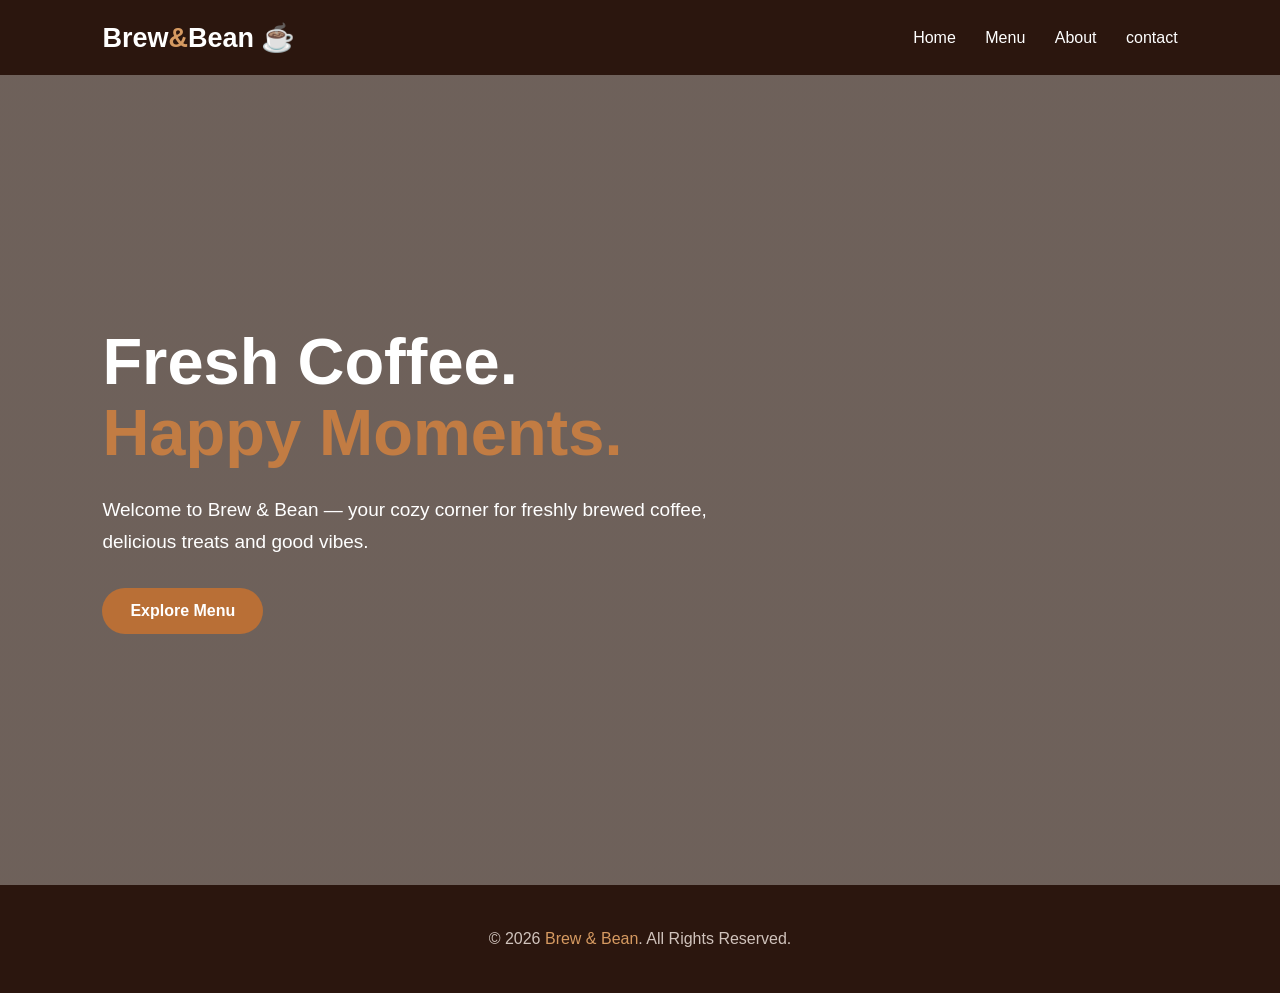
==== index.html @ 7cb2d60b "Add files via upload" ====
<!DOCTYPE html>
<html lang="en">
<head>
    <meta charset="UTF-8">
    <meta name="viewport" content="width=device-width, initial-scale=1.0">
    <title>Brew & Bean | Coffee Shop</title>

    <link rel="stylesheet" href="style.css">

</head>

<body>

    <!-- NAVBAR -->
    <header>
        <div class="logo">Brew<span>&</span>Bean ☕</div>

        <nav>
            <a href="index.html">Home</a>
            <a href="menu.html">Menu</a>
            <a href="about.html">About</a>
			<a href="contact.html">contact</a>

        </nav>
    </header>

    <!-- HERO -->
    <section class="hero" id="home">
        <div class="hero-content">
            <h1>Fresh Coffee.<br><span>Happy Moments.</span></h1>

            <p>
                Welcome to Brew & Bean — your cozy corner for
                freshly brewed coffee, delicious treats and good vibes.
            </p>

            <a href="menu.html" class="btn">Explore Menu</a>
        </div>
    </section>

   
    <!-- FOOTER -->
    <footer>
        <p>© 2026 <span>Brew & Bean</span>. All Rights Reserved.</p>
    </footer>

    <script src="script.js"></script>

</body>
</html>
---- style.css ----
* {
    margin: 0;
    padding: 0;
    box-sizing: border-box;
}

html {
    scroll-behavior: smooth;
}

body {
    font-family: Arial, sans-serif;
    background: #faf6f0;
    color: #321b12;
}


/* NAVBAR */

header {
    height: 75px;
    padding: 0 8%;
    display: flex;
    justify-content: space-between;
    align-items: center;

    background: #2b160e;
    position: sticky;
    top: 0;
    z-index: 1000;
}

.logo {
    text-decoration: none;
    color: white;
    font-size: 27px;
    font-weight: bold;
}

.logo span,
footer span {
    color: #d69a61;
}

nav a {
    color: white;
    text-decoration: none;
    margin-left: 25px;
    transition: .3s;
}

nav a:hover {
    color: #d69a61;
}

.menu-btn {
    display: none;
    background: none;
    border: none;
    color: white;
    font-size: 28px;
}


/* HERO */

.hero {
    min-height: 90vh;

    display: flex;
    align-items: center;

    padding: 80px 8%;

    background:
        linear-gradient(
            rgba(35, 17, 10, .65),
            rgba(35, 17, 10, .65)
        ),
        url("https://images.unsplash.com/photo-1495474472287-4d71bcdd2085?auto=format&fit=crop&w=1600&q=80");

    background-size: cover;
    background-position: center;

    color: white;
}

.hero-content {
    max-width: 650px;
}

.small-title {
    color: #d69a61;
    font-weight: bold;
    letter-spacing: 3px;
    margin-bottom: 15px;
}

.hero h1 {
    font-size: 65px;
    line-height: 1.1;
    margin-bottom: 25px;
}

.hero h1 span,
.heading span,
.about-content span {
    color: #c27c43;
}

.hero-content > p:not(.small-title) {
    font-size: 19px;
    line-height: 1.7;
    margin-bottom: 30px;
}


/* BUTTONS */

.buttons {
    display: flex;
    gap: 15px;
}

.btn {
    display: inline-block;
    padding: 14px 28px;
    border-radius: 30px;

    background: #b96f36;
    color: white;

    text-decoration: none;
    font-weight: bold;

    transition: .3s;
}

.btn:hover {
    transform: translateY(-3px);
    background: #d18a4d;
}

.btn.secondary {
    background: transparent;
    border: 1px solid white;
}


/* GENERAL SECTION */

.section {
    padding: 90px 8%;
}

.heading {
    text-align: center;
    margin-bottom: 50px;
}

.heading > p {
    color: #b96f36;
    font-weight: bold;
    letter-spacing: 2px;
}

.heading h2 {
    font-size: 42px;
    margin-top: 10px;
}



/* MENU */

.menu-container {
    display: grid;
    grid-template-columns: repeat(3, 1fr);
    gap: 25px;
}

/* MENU CARDS */

.card {
    background: white;
    padding: 20px;
    border-radius: 15px;
    box-shadow: 0 5px 20px rgba(0,0,0,0.1);
    transition: 0.3s;
}

.card:hover {
    transform: translateY(-5px);
}

.card img {
    width: 100%;
    height: 200px;
    object-fit: cover;
    border-radius: 12px;
}

.card h2 {
    margin-top: 15px;
}

.card p {
    color: #777;
    line-height: 1.5;
}

.card-bottom {
    display: flex;
    justify-content: space-between;
    align-items: center;
    margin-top: 20px;
}

.card-bottom h3 {
    color: #b86f38;
}

.card-bottom button {
    background: #2b160e;
    color: white;
    border: none;
    padding: 10px 15px;
    border-radius: 20px;
    cursor: pointer;
}

.card-bottom button:hover {
    background: #b86f38;
}

/* MENU IMAGES*/
.card img{
	width:100%;
	height:200px;
	object-fit:cover;
	border-radius:12px;
	margin-bottom:20px;
}
.card h2{
	margin-bottom:15px;
}
.card p{
	color:#777;
	line-height:1.6;
}
.card h3{
	color:#b86f38;
	font-size:22px;
	margin-top:20px;
}

.coffee-image {
    height: 150px;

    display: flex;
    justify-content: center;
    align-items: center;

    background: #eee1d2;
    border-radius: 15px;

    font-size: 65px;
    margin-bottom: 20px;
}

.coffee-card h3 {
    font-size: 23px;
    margin-bottom: 10px;
}

.coffee-card p {
    color: #777;
    line-height: 1.6;
}

.card-bottom {
    display: flex;
    justify-content: space-between;
    align-items: center;

    margin-top: 20px;
}

.card-bottom strong {
    font-size: 22px;
    color: #b96f36;
}

.card-bottom button {
    width: 40px;
    height: 40px;

    border: none;
    border-radius: 50%;

    background: #321b12;
    color: white;

    font-size: 22px;
    cursor: pointer;
}

.card-bottom button:hover {
    background: #b96f36;
}


/* ABOUT */

.about {
    padding: 90px 8%;

    background: #eadbc9;

    display: flex;
    align-items: center;
    gap: 60px;
}

.about-image,
.about-content {
    width: 50%;
}

.about-image img {
    width: 100%;
    border-radius: 20px;
}

.about-content h2 {
    font-size: 45px;
    margin-bottom: 25px;
}

.about-content p:not(.small-title) {
    line-height: 1.8;
    color: #60483a;
    margin-bottom: 15px;
}


/* GALLERY */

.gallery {
    display: grid;
    grid-template-columns: repeat(4, 1fr);
    gap: 15px;
}

.gallery img {
    width: 100%;
    height: 250px;
    object-fit: cover;
    border-radius: 15px;
    transition: .3s;
}

.gallery img:hover {
    transform: scale(1.04);
}


/* CONTACT */

.contact {
    padding: 90px 8%;
    text-align: center;
}

.contact-container {
    display: flex;
    justify-content: center;
    gap: 80px;
    margin-top: 40px;
}

.contact-container h3 {
    margin-bottom: 10px;
}

.contact-container p {
    color: #777;
}


/* CART */

.cart {
    position: fixed;
    right: 25px;
    bottom: 25px;

    background: #2b160e;
    color: white;

    padding: 15px 22px;
    border-radius: 30px;

    box-shadow: 0 5px 20px rgba(0,0,0,.3);

    z-index: 1000;
}


/* FOOTER */

footer {
    background: #2b160e;
    color: white;
    text-align: center;
    padding: 45px 20px;
}

footer h2 {
    margin-bottom: 10px;
}

footer p {
    color: #d0c3bc;
}

.copyright {
    margin-top: 25px;
    font-size: 14px;
}


/* MOBILE */

@media (max-width: 800px) {

    header {
        padding: 0 5%;
    }

    nav {
        display: none;

        position: absolute;
        top: 75px;
        left: 0;

        width: 100%;

        background: #2b160e;

        padding: 20px;
    }

    nav.active {
        display: flex;
        flex-direction: column;
    }

    nav a {
        margin: 12px 0;
    }

    .menu-btn {
        display: block;
    }

    .hero h1 {
        font-size: 45px;
    }

    .menu-container {
        grid-template-columns: 1fr;
    }

    .about {
        flex-direction: column;
    }

    .about-image,
    .about-content {
        width: 100%;
    }

    .about-content h2 {
        font-size: 35px;
    }

    .gallery {
        grid-template-columns: 1fr 1fr;
    }

    .contact-container {
        flex-direction: column;
        gap: 30px;
    }
}
/* CONTACT PAGE */

.contact {
    min-height: 80vh;
    padding: 70px 10%;
    text-align: center;
}

.contact h1 {
    font-size: 45px;
    margin-bottom: 15px;
}

.contact h1 span {
    color: #b86f38;
}

.contact > p {
    color: #777;
    font-size: 18px;
}

.contact-info {
    margin: 40px auto;
}

.contact-info h2 {
    margin-top: 20px;
    color: #3b2115;
}

.contact-info p {
    color: #777;
    margin-top: 5px;
}


/* CONTACT FORM */

.form-title {
    margin: 40px 0 20px;
}

form {
    max-width: 600px;
    margin: auto;

    display: flex;
    flex-direction: column;
    gap: 15px;
}

form input,
form textarea {
    padding: 15px;

    border: 1px solid #ddd;
    border-radius: 10px;

    font-size: 16px;

    outline: none;
}

form input:focus,
form textarea:focus {
    border-color: #b86f38;
}

form button {
    padding: 15px;

    background: #2b160e;
    color: white;

    border: none;
    border-radius: 25px;

    font-size: 16px;
    cursor: pointer;
}

form button:hover {
    background: #b86f38;
}
/* ===== ATTRACTIVE ITEM POPUP ===== */

.modal {
    display: none;
    position: fixed;
    z-index: 1000;
    left: 0;
    top: 0;
    width: 100%;
    height: 100%;

    background: rgba(25, 15, 10, 0.75);
    backdrop-filter: blur(6px);

    animation: fadeIn 0.3s ease;
}

/* Popup box */
.modal-content {
    position: relative;

    background: linear-gradient(
        145deg,
        #fffaf5,
        #f5e6d3
    );

    width: 380px;
    max-width: 85%;

    padding: 35px 30px;
    margin: 12vh auto;

    border-radius: 25px;

    text-align: center;

    box-shadow:
        0 20px 50px rgba(0, 0, 0, 0.35),
        0 0 0 1px rgba(255, 255, 255, 0.5);

    animation: popup 0.4s ease;
}

/* Small coffee decoration */
.modal-content::before {
    
    display: block;

    font-size: 42px;
    margin-bottom: 10px;
}

/* Item name */
.modal-content h2 {
    margin: 5px 0 12px;

    font-size: 28px;
    font-weight: 700;

    color: #4b2e1f;

    text-transform: uppercase;
}

/* Description */
.modal-content p {
    font-size: 16px;
    line-height: 1.6;

    color: #6b5a50;

    margin: 10px 15px 15px;
}

/* Price */
.modal-content h3 {
    font-size: 24px;

    color: #a0522d;

    margin: 15px 0 20px;

    font-weight: 700;
}

/* Close button */
.close {
    position: absolute;

    top: 15px;
    right: 18px;

    width: 35px;
    height: 35px;

    display: flex;
    align-items: center;
    justify-content: center;

    border-radius: 50%;

    background: #ead5c0;
    color: #4b2e1f;

    font-size: 24px;
    font-weight: bold;

    cursor: pointer;

    transition: 0.3s;
}

.close:hover {
    background: #4b2e1f;
    color: white;

    transform: rotate(90deg);
}

/* Add to Cart button */
.modal-content button {
    border: none;

    background: #4b2e1f;
    color: white;

    padding: 13px 28px;

    border-radius: 30px;

    font-size: 16px;
    font-weight: 600;

    cursor: pointer;

    box-shadow: 0 6px 15px rgba(75, 46, 31, 0.3);

    transition: 0.3s;
}

.modal-content button:hover {
    background: #8b4513;

    transform: translateY(-3px);

    box-shadow: 0 10px 20px rgba(75, 46, 31, 0.4);
}

/* Popup animation */
@keyframes popup {
    from {
        opacity: 0;
        transform: scale(0.8) translateY(30px);
    }

    to {
        opacity: 1;
        transform: scale(1) translateY(0);
    }
}

/* Background animation */
@keyframes fadeIn {
    from {
        opacity: 0;
    }

    to {
        opacity: 1;
    }
}
/* ===== ITEM IMAGE ===== */

.modal-image {
    width: 50%;
    height: 100px;

    object-fit: cover;

    border-radius: 18px;
width: 50%;
    height: 80px;
    margin-bottom: 10px;

    box-shadow: 0 8px 20px rgba(0,0,0,0.15);
}


/* ===== QUANTITY ===== */

.quantity-box {
    display: flex;

    justify-content: center;
    align-items: center;

    gap: 10px;

    margin: 20px 0;
}

.quantity-box button {
    width: 45px;
    height: 45px;

    border: 2;

    border-radius: 50%;

    background: #4b2e1f;
    color: white;

    font-size: 25px;

    cursor: pointer;

    transition: 0.3s;
}

.quantity-box button:hover {
    background: #8b4513;

    transform: scale(1.1);
}

#itemQuantity {
    font-size: 21px;

    font-weight: bold;

    min-width: 30px;

    color: #4b2e1f;
}


/* ===== TOTAL PRICE ===== */

.total-price {
    font-size: 18px;

    font-weight: bold;

    color: #4b2e1f;

    margin-bottom: 20px;
}


/* ===== ADD TO CART ===== */

.add-cart-btn {
    width: 80%;

    padding: 14px;

    border: none;

    border-radius: 30px;

    background: #4b2e1f;

    color: white;

    font-size: 17px;

    font-weight: bold;

    cursor: pointer;

    transition: 0.3s;
}

.add-cart-btn:hover {
    background: #8b4513;

    transform: translateY(-3px);

    box-shadow: 0 8px 18px rgba(75,46,31,0.35);
}
/* =========================
   ABOUT PAGE
========================= */

.about {
    background: #f8f5f0;
    padding: 90px 8%;
    min-height: 80vh;
}

.about-container {
    max-width: 1200px;
    margin: auto;

    display: flex;
    align-items: center;
    gap: 70px;
}

/* IMAGE */

.about-image {
    width: 45%;
    position: relative;
}

.about-image img {
    width: 100%;
    height: 560px;
    object-fit: cover;
    border-radius: 25px;
    position: relative;
    z-index: 2;

    box-shadow: 0 20px 45px rgba(0,0,0,0.18);
}

/* Decorative border */

.about-image::before {
    content: "";
    position: absolute;

    width: 100%;
    height: 100%;

    border: 2px solid #b8794a;
    border-radius: 25px;

    top: 18px;
    left: 18px;

    z-index: 1;
}

/* CONTENT */

.about-content {
    width: 55%;
}

.about-label {
    color: #b8794a !important;
    font-size: 14px !important;
    font-weight: bold;
    letter-spacing: 4px;
    margin-bottom: 10px;
}

.about-content h1 {
    font-size: 48px;
    color: #29231f;
    margin: 5px 0 10px;
}

.about-content h1 span {
    color: #a9683c;
}

.about-content h2 {
    font-size: 25px;
    font-weight: 500;
    color: #51453d;
    margin-bottom: 25px;
}

.about-content > p {
    font-size: 16px;
    line-height: 1.8;
    color: #665c55;
    margin-bottom: 15px;
}

/* JOURNEY CARDS */

.journey-cards {
    display: flex;
    gap: 15px;
    margin-top: 30px;
}

.journey-card {
    flex: 1;
    background: white;
    padding: 20px;
    border-radius: 16px;

    box-shadow: 0 8px 20px rgba(0,0,0,0.08);

    transition: 0.3s;
}

.journey-card:hover {
    transform: translateY(-8px);
    box-shadow: 0 15px 30px rgba(0,0,0,0.14);
}

.journey-card span {
    font-size: 27px;
}

.journey-card h3 {
    font-size: 16px;
    color: #332b26;
    margin: 10px 0 7px;
}

.journey-card p {
    font-size: 12px;
    line-height: 1.5;
    color: #746b64;
    margin: 0;
}

/* MOBILE */

@media (max-width: 768px) {

    .about {
        padding: 60px 6%;
    }

    .about-container {
        flex-direction: column;
        gap: 50px;
    }

    .about-image,
    .about-content {
        width: 100%;
    }

    .about-image img {
        height: 400px;
    }

    .about-content h1 {
        font-size: 38px;
    }

    .about-content h2 {
        font-size: 21px;
    }

    .journey-cards {
        flex-direction: column;
    }
}
/* =====================================
   BREW & BEAN - ABOUT PAGE
===================================== */

.about {
    background: #f8f3eb;
    color: #2d2119;
    overflow: hidden;
}


/* =====================================
   TOP ABOUT SECTION
===================================== */

.about-container {
    max-width: 1250px;
    margin: auto;
    padding: 90px 6% 80px;

    display: flex;
    align-items: center;
    gap: 65px;
}


/* =====================================
   STORY CONTENT
===================================== */

.about-content {
    width: 42%;
}

.about-label {
    color: #9a592c;
    font-size: 13px;
    font-weight: bold;
    letter-spacing: 4px;
    margin-bottom: 15px;
}

.about-content h1 {
    font-size: 52px;
    line-height: 1.05;
    margin: 0 0 20px;
    color: #2c211a;
}

.about-content h1 span {
    color: #9a592c;
}

.about-content h2 {
    font-size: 25px;
    font-style: italic;
    font-weight: normal;
    color: #a15f34;
    margin-bottom: 28px;
}

.about-content > p {
    font-size: 15px;
    line-height: 1.8;
    color: #62564d;
    margin-bottom: 17px;
}


/* BUTTON */

.story-btn {
    margin-top: 15px;

    background: #8c4f25;
    color: white;

    border: none;
    border-radius: 8px;

    padding: 14px 25px;

    font-size: 14px;
    font-weight: bold;

    cursor: pointer;

    transition: 0.3s;
}

.story-btn:hover {
    background: #5e3219;
    transform: translateY(-3px);
    box-shadow: 0 8px 18px rgba(0,0,0,0.18);
}


/* =====================================
   7 IMAGE COLLAGE
===================================== */

.about-gallery {
    width: 58%;

    display: grid;

    grid-template-columns: 1fr 1fr 1fr;

    grid-template-rows: 190px 190px 190px;

    gap: 8px;
}


/* IMAGE BOX */

.gallery-item {
    position: relative;
    overflow: hidden;
    border-radius: 14px;
}

.gallery-item img {
    width: 100%;
    height: 100%;

    object-fit: cover;

    display: block;

    transition: 0.5s;
}

.gallery-item:hover img {
    transform: scale(1.08);
}


/* IMAGE NUMBERS */

.gallery-item span {
    position: absolute;

    top: 12px;
    left: 12px;

    width: 38px;
    height: 38px;

    background: rgba(140, 79, 37, 0.9);

    color: white;

    border-radius: 50%;

    display: flex;
    align-items: center;
    justify-content: center;

    font-size: 12px;
    font-weight: bold;
}


/* COLLAGE SHAPE */

.item1 {
    grid-column: span 2;
}

.item2 {
    grid-column: span 1;
}

.item3 {
    grid-column: span 1;
}

.item4 {
    grid-column: span 2;
}

.item5 {
    grid-column: span 1;
}

.item6 {
    grid-column: span 1;
}

.item7 {
    grid-column: span 2;
}


/* =====================================
   JOURNEY SECTION
===================================== */

.journey-section {
    background: #eee3d4;
    padding: 70px 5%;
    text-align: center;
}

.journey-section > h2 {
    font-size: 38px;
    margin: 8px 0 55px;
    color: #34261c;
}


/* JOURNEY STEPS */

.journey-line {
    max-width: 1250px;
    margin: auto;

    display: grid;
    grid-template-columns: repeat(7, 1fr);

    gap: 15px;
}

.journey-step {
    position: relative;
}


/* NUMBER CIRCLE */

.step-number {
    width: 60px;
    height: 60px;

    margin: auto;

    border-radius: 50%;

    background: #955321;
    color: white;

    display: flex;
    align-items: center;
    justify-content: center;

    font-weight: bold;

    box-shadow: 0 5px 12px rgba(0,0,0,0.15);
}

.journey-step h3 {
    font-size: 15px;
    margin: 20px 0 10px;
    color: #39291f;
}

.journey-step p {
    font-size: 12px;
    line-height: 1.6;
    color: #6c5c50;
}


/* =====================================
   FEATURES
===================================== */

.about-features {
    background: #2b1b10;

    padding: 65px 7%;

    display: grid;
    grid-template-columns: repeat(3, 1fr);

    gap: 25px;
}

.feature-card {
    border: 1px solid #8d633e;
    border-radius: 15px;

    padding: 30px;

    display: flex;
    align-items: center;
    gap: 20px;

    transition: 0.3s;
}

.feature-card:hover {
    transform: translateY(-6px);
    background: #362317;
}

.feature-icon {
    font-size: 38px;
    color: #e2b27e;
}

.feature-card h3 {
    color: #e9c69f;
    margin: 0 0 8px;
    font-size: 18px;
}

.feature-card p {
    color: #d5c0aa;
    font-size: 13px;
    line-height: 1.6;
    margin: 0;
}


/* =====================================
   FINAL QUOTE
===================================== */

.about-quote {
    background: #f8f3eb;

    text-align: center;

    padding: 55px 20px;
}

.about-quote p {
    font-size: 30px;
    font-style: italic;
    color: #684027;
    margin: 0;
}


/* =====================================
   MOBILE
===================================== */

@media (max-width: 900px) {

    .about-container {
        flex-direction: column;
    }

    .about-content,
    .about-gallery {
        width: 100%;
    }

    .about-content h1 {
        font-size: 42px;
    }

    .journey-line {
        grid-template-columns: repeat(2, 1fr);
        gap: 35px;
    }

    .about-features {
        grid-template-columns: 1fr;
    }
}


@media (max-width: 600px) {

  /* =========================================
   BREW & BEAN - ABOUT PAGE
========================================= */

.about {
    width: 100%;
    background: #f8f4ed;
    color: #2d2119;
    overflow: hidden;
}


/* =========================================
   MAIN ABOUT AREA
========================================= */

.about-container {
    width: 90%;
    max-width: 1200px;
    margin: auto;
    padding: 70px 0;

    display: grid;
    grid-template-columns: 40% 60%;
    align-items: center;
    gap: 35px;
}


/* =========================================
   STORY
========================================= */

.about-content {
    width: 100%;
    padding-right: 25px;
}

.about-label {
    color: #9b5a30;
    font-size: 13px;
    font-weight: bold;
    letter-spacing: 4px;
    margin: 0 0 12px;
}

.about-content h1 {
    font-size: 48px;
    line-height: 1.05;
    margin: 0 0 15px;
    color: #292019;
}

.about-content h1 span {
    color: #9b5a30;
}

.about-content h2 {
    font-size: 23px;
    font-weight: normal;
    font-style: italic;
    color: #9b5a30;
    margin: 0 0 25px;
}

.about-content > p {
    font-size: 15px;
    line-height: 1.7;
    color: #62564e;
    margin: 0 0 15px;
}


/* BUTTON */

.story-btn {
    border: none;
    background: #8b4d24;
    color: white;

    padding: 13px 23px;
    margin-top: 10px;

    border-radius: 8px;

    font-size: 14px;
    font-weight: bold;

    cursor: pointer;
    transition: 0.3s;
}

.story-btn:hover {
    background: #5e3218;
    transform: translateY(-3px);
}


/* =========================================
   IMAGE COLLAGE
========================================= */

.about-gallery {
    width: 100%;

    display: grid;

    grid-template-columns: 1fr 1fr;
    grid-template-rows: 155px 155px 155px 155px;

    gap: 9px;
}


/* IMAGE BOX */

.gallery-item {
    position: relative;

    width: 100%;
    height: 100%;

    overflow: hidden;

    border-radius: 14px;
}

.gallery-item img {
    width: 100%;
    height: 100%;

    display: block;

    object-fit: cover;

    transition: transform 0.5s;
}

.gallery-item:hover img {
    transform: scale(1.06);
}


/* NUMBER */

.gallery-item span {
    position: absolute;

    top: 10px;
    left: 10px;

    width: 32px;
    height: 32px;

    border-radius: 50%;

    background: rgba(139, 77, 36, 0.9);

    color: white;

    display: flex;
    align-items: center;
    justify-content: center;

    font-size: 11px;
    font-weight: bold;
}


/* =========================================
   COLLAGE POSITIONS
========================================= */

/* First image - big */

.item1 {
    grid-column: 1 / 2;
    grid-row: 1 / 3;
}


/* Second image - big */

.item2 {
    grid-column: 2 / 3;
    grid-row: 1 / 3;
}


/* Third */

.item3 {
    grid-column: 1 / 2;
    grid-row: 3 / 4;
}


/* Fourth */

.item4 {
    grid-column: 2 / 3;
    grid-row: 3 / 4;
}


/* Fifth */

.item5 {
    grid-column: 1 / 2;
    grid-row: 4 / 5;
}


/* Sixth */

.item6 {
    grid-column: 2 / 3;
    grid-row: 4 / 5;
}


/* Seventh */

.item7 {
    grid-column: 1 / 3;
    grid-row: 5 / 6;
    height: 130px;
}


/* =========================================
   OUR STORY
========================================= */

.journey-section {
    width: 100%;

    background: #eee4d6;

    padding: 65px 5%;

    text-align: center;
}

.journey-section > .about-label {
    margin-bottom: 8px;
}

.journey-section > h2 {
    font-size: 36px;
    margin: 0 0 45px;

    color: #33251c;
}


/* =========================================
   JOURNEY CARDS
========================================= */

.journey-line {
    max-width: 1150px;
    margin: auto;

    display: grid;

    grid-template-columns: repeat(4, 1fr);

    gap: 35px 20px;
}

.journey-step {
    text-align: center;
}


/* NUMBER CIRCLE */

.step-number {
    width: 58px;
    height: 58px;

    margin: auto;

    border-radius: 50%;

    background: #955321;
    color: white;

    display: flex;
    align-items: center;
    justify-content: center;

    font-size: 13px;
    font-weight: bold;

    box-shadow: 0 5px 12px rgba(0,0,0,0.15);
}

.journey-step h3 {
    font-size: 15px;

    margin: 15px 0 7px;

    color: #3a2b21;
}

.journey-step p {
    max-width: 180px;

    margin: auto;

    font-size: 12px;
    line-height: 1.6;

    color: #6c5c50;
}


/* =========================================
   FEATURES
========================================= */

.about-features {
    width: 100%;

    background: #2b1b10;

    padding: 55px 7%;

    display: grid;

    grid-template-columns: repeat(3, 1fr);

    gap: 22px;
}

.feature-card {
    border: 1px solid #8d633e;

    border-radius: 14px;

    padding: 25px;

    display: flex;

    align-items: center;

    gap: 18px;

    transition: 0.3s;
}

.feature-card:hover {
    transform: translateY(-5px);
    background: #372418;
}

.feature-icon {
    font-size: 35px;
    color: #e1b27d;
}

.feature-card h3 {
    margin: 0 0 7px;

    color: #e8c39b;

    font-size: 17px;
}

.feature-card p {
    margin: 0;

    color: #d1bdab;

    font-size: 12px;
    line-height: 1.6;
}


/* =========================================
   FINAL QUOTE
========================================= */

.about-quote {
    background: #f8f4ed;

    text-align: center;

    padding: 50px 20px;
}

.about-quote p {
    margin: 0;

    font-size: 28px;

    font-style: italic;

    color: #704329;
}


/* =========================================
   TABLET
========================================= */

@media (max-width: 900px) {

    .about-container {
        grid-template-columns: 1fr;
        gap: 45px;
    }

    .about-content {
        padding-right: 0;
    }

    .about-content h1 {
        font-size: 42px;
    }

    .about-gallery {
        width: 100%;
    }

    .journey-line {
        grid-template-columns: repeat(2, 1fr);
    }

    .about-features {
        grid-template-columns: 1fr;
    }
}


/* =========================================
   MOBILE
========================================= */

@media (max-width: 600px) {

    .about-container {
        width: 92%;
        padding: 50px 0;
    }

    .about-content h1 {
        font-size: 36px;
    }

    .about-content h2 {
        font-size: 20px;
    }

   .about-gallery {
    width: 100%;

    display: grid;

    grid-template-columns: 1fr 1fr;

    grid-template-rows:
        155px
        155px
        155px
        155px
        130px;

    gap: 9px;
}
    .gallery-item {
        height: auto;
    }

    .item7 {
        height: 110px;
    }

    .journey-line {
        grid-template-columns: 1fr;
    }

    .about-quote p {
        font-size: 21px;
    }
}
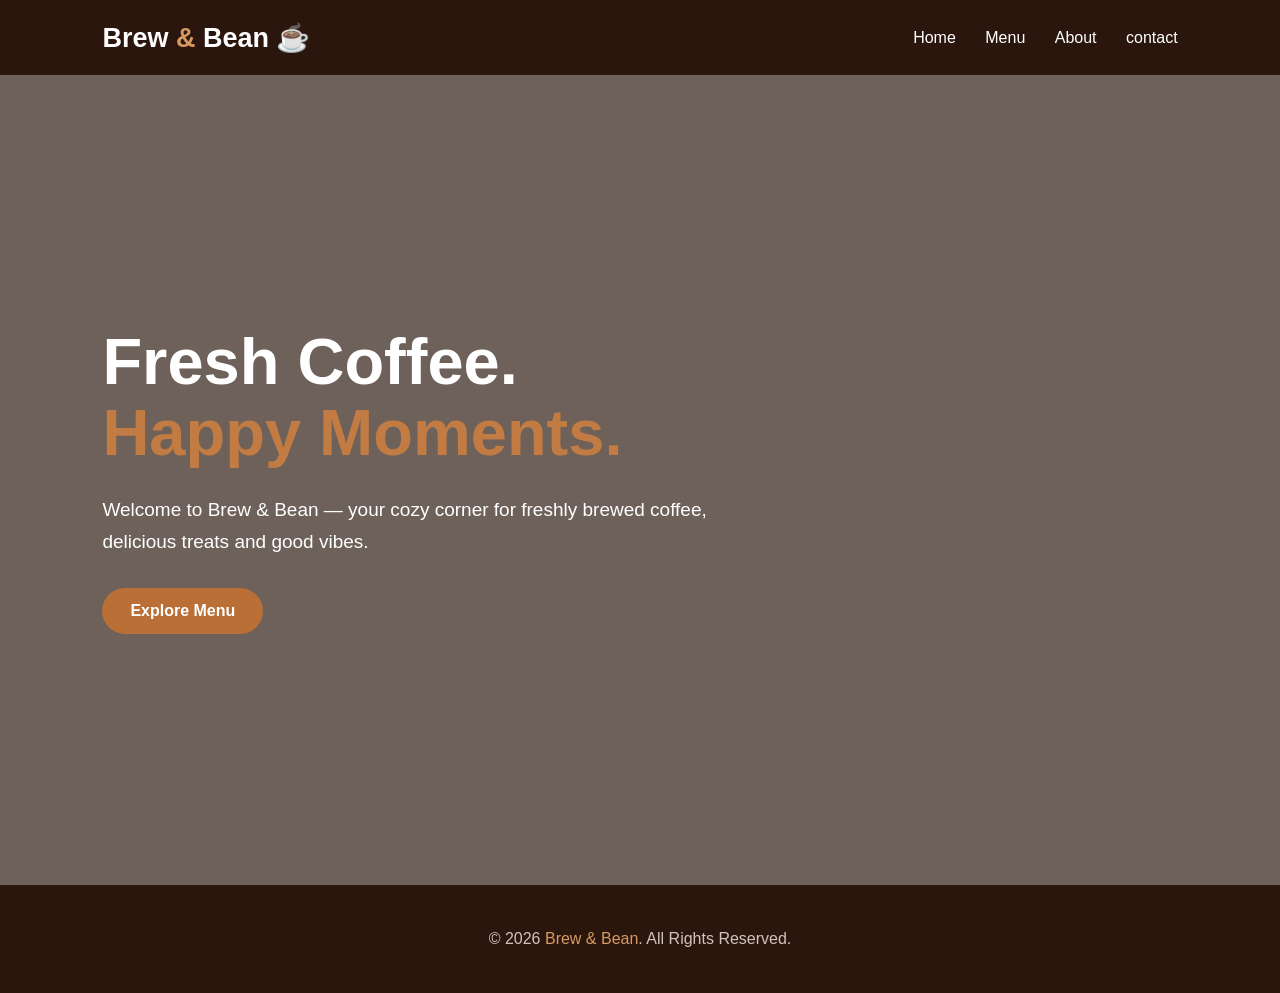
==== commit 04c72d1d: "Update index.html" ====
--- a/index.html
+++ b/index.html
@@ -13,7 +13,7 @@
 
     <!-- NAVBAR -->
     <header>
-        <div class="logo">Brew<span>&</span>Bean ☕</div>
+        <div class="logo">Brew<span> & </span>Bean ☕</div>
 
         <nav>
             <a href="index.html">Home</a>
@@ -47,4 +47,4 @@
     <script src="script.js"></script>
 
 </body>
-</html>+</html>
